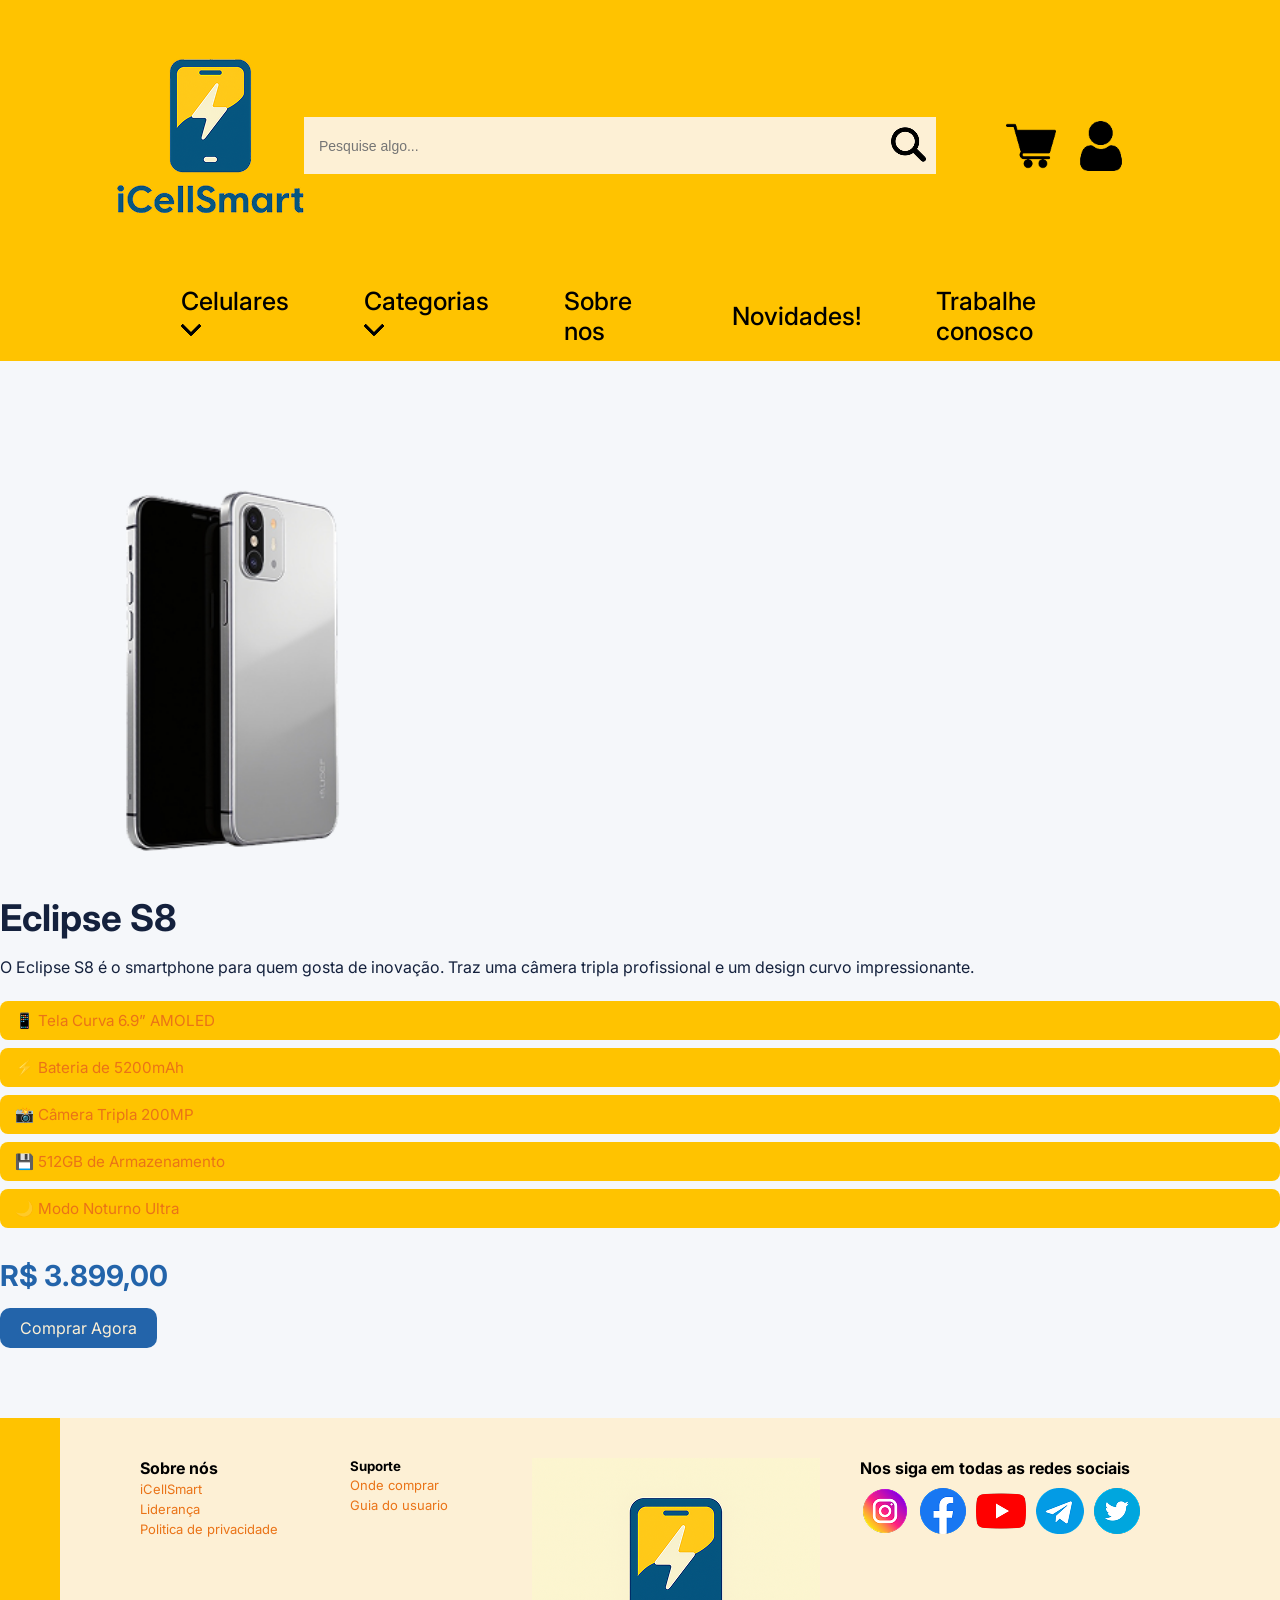
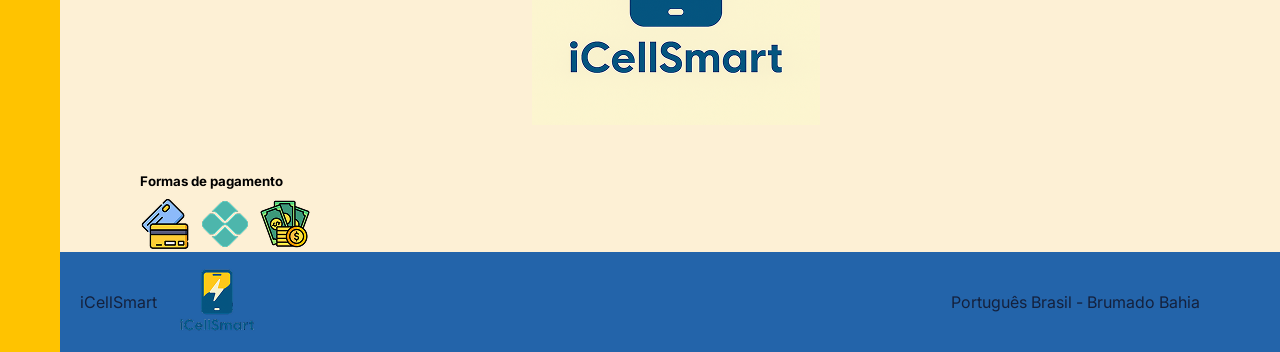
==== eclipses8.html @ d21374c1 "first commit" ====
<!DOCTYPE html>
<html lang="pt-br">
<head>
    <meta charset="UTF-8">
    <title>iCellSmart</title>
    <link rel="stylesheet" href="estilo.css">
    <link rel="preconnect" href="https://fonts.googleapis.com">
    <link rel="preconnect" href="https://fonts.gstatic.com" crossorigin>
    <link href="https://fonts.googleapis.com/css2?family=Geologica:wght@100..900&family=Inter:ital,opsz,wght@0,14..32,100..900;1,14..32,100..900&display=swap" rel="stylesheet">
    <link rel="icon" type="image/png" href="imagem/logopequeno 1.png">
</head>
<body>
    <header id="menu-top">
        <div class="container grid-topo">
            <h1 id="logo">
                <a href="index.html"><img src="imagem/Logo.png"></a>
            </h1>
            <div id="pesq"> 
                <input type="text" placeholder="Pesquise algo...">
                <button><img src="imagem/magnifying-glass 1.png" alt=""></button>
            </div>
           <div class="icones-menu">
                <img src="imagem/shopping-cart.png" alt="">
                <img src="imagem/user1.png" alt="">
                <div id="user-icone">
                    <p>Minha conta</p>
                    <a href=""> Entrar </a> <br>
                    <a href=""> Lista de desejos</a>
                </div>
            </div>
        </div>
        <div>
            <nav class="menu-nav">
                    <ul>
                        <li> <a href="celulares.html">Celulares<img src="imagem/left-arrow 1.png" > </a></li>
                        <li> <a href="celulares.html">Categorias<img src="imagem/left-arrow 2.png" > </a></li>
                        <li> <a href="sobrenos.html">Sobre nos</a></li>
                        <li> <a href="novidades.html">Novidades!</a></li>
                        <li> <a href="trabalheconosco.html">Trabalhe conosco</a></li>
                    </ul>
            </nav>
        </div>
    </div>
    </header>

    <main id="produto-detalhe">
        <section class="produto-container">
            <div class="produto-imagem">
                <img src="imagem/celular3.png" alt="Eclipse S8">
            </div>
            <div class="produto-info">
                <h1>Eclipse S8</h1>
                <p class="descricao">
                    O Eclipse S8 é o smartphone para quem gosta de inovação. 
                    Traz uma câmera tripla profissional e um design curvo impressionante.
                </p>
                <ul class="especificacoes">
                    <li>📱 Tela Curva 6.9” AMOLED</li>
                    <li>⚡ Bateria de 5200mAh</li>
                    <li>📸 Câmera Tripla 200MP</li>
                    <li>💾 512GB de Armazenamento</li>
                    <li>🌙 Modo Noturno Ultra</li>
                </ul>
                <p class="preco">R$ 3.899,00</p>
                <a href="#" class="btn-comprar">Comprar Agora</a>
            </div>
        </section>
    </main>

    <footer id="rodape"> 
        <div id="barra-amarela-sobrenos"></div>
        <div class="container grid-rodape">
            <div class="coluna">
                <h4>Sobre nós</h4>
                <ul>
                    <li><a href="">iCellSmart</a></li>
                    <li><a href="">Liderança</a></li>
                    <li><a href="">Politica de privacidade</a></li>
                </ul>
            </div>
            <div class="coluna">
            <h5>Suporte</h5>
                <ul class="coluna">
                    <li><a href="">Onde comprar</a></li>
                    <li><a href="">Guia do usuario</a></li>
                </ul>
            </div>
            <div class="coluna logopeque">
                <h1>
                    <a href="index.html"><img src="imagem/logo2.png"></a>
                </h1>
            </div>
            <div class="coluna">
                <h4>Nos siga em todas as redes sociais</h4>
                <div id="redes">
                    <a href=""><img src="imagem/insta.png" alt=""></a>
                    <a href=""><img src="imagem/face.png" alt=""></a>
                    <a href=""><img src="imagem/youtu.png" alt=""></a>
                    <a href=""><img src="imagem/tele.png" alt=""></a>
                    <a href=""><img src="imagem/twitter.png" alt=""></a>
                </div>
            </div>
            <div class="coluna">
                <h5>Formas de pagamento</h5>
                <div id="paga">
                    <a href=""><img src="imagem/cartao.png" alt=""></a>
                    <a><img src="imagem/pix.png" alt=""></a>
                    <a><img src="imagem/dinhei.png" alt=""></a>
                </div>
            </div>
        </div>
        <div class="barra-abaixo">
            <div style="display: flex; align-items: center; gap: 10px;">    
                <p>iCellSmart</p>
                <img src="imagem/logopequeno.png">
            </div>
            <div>
                <p>Português Brasil - Brumado Bahia</p>
            </div>
        </div>
    </footer>
</body>
</html>
---- estilo.css ----
*{
    margin: 0;
    padding: 0;
    box-sizing: border-box;
}

body{
    background-color: var(--branco);
}

:root{
    --azulescuro: #2364AA;
    --azul: #3DA5D9;
    --azulclaro: #73BFB8;
    --amarelo: #FFC300;
    --laranja: #EA7317;
    --azuldasruas: #14213D;
    --branco: #FDF0D5;
    --fonte-titulo: "Geologica", sans-serif;
    --fonte-texto: "Inter", sans-serif;
}
.container{
    max-width: 1202px;
    margin: 0 auto;
    padding: 0 20px;
}

body{
    font-family: var(--fonte-texto);
}

#topo{
    width: 100%;
    min-height: 125px;
    background-color: var(--azuldasruas);
}

#lads{
    padding: 10px 19px;
    display: flex;
    justify-content: space-around;
    align-items: center;
    color: var(--amarelo);
}

#menu-top{
    width: 100%;
    padding: 15px 0;
    background-color: var(--amarelo);
    display: flex;  
    flex-direction:column ;
    align-items: center;
    gap: 10px;
}

#logo > img{
    width: 70px;
    height: auto;
}

#pesq{
    width: 100%;
    max-width: 737px;
    height: 57px;
    display: flex;
    align-items: center;
    background-color: var(--branco);
}

#pesq > input{
    border: none;
    padding: 10px 15px;
    width: 100%;
    font-size: 14px;
    outline: none;
    background-color: var(--branco);
}

#pesq > button{
    border: none;
    background: none;
    padding: 0 10px;
    cursor: pointer;
}

#pesq > img{
    width: 20px;
    height: 20px;
}

.menu-nav{
    width: 90%;
    margin: 0 auto;
}

.menu-nav > ul{
    display: flex;
    justify-content: center;
    align-items: center;
    gap: 75px;
    list-style: none;
    font-size: 25px;
}

.menu-nav a{
    text-decoration: none;
    color: black;
    font-weight: 500;
    transition: 0.3s;
}

.menu-nav a:hover{
    color: var(--azulescuro);
}

.menu-nav > img{
    width: 12px;
    margin-left: 5px;
}

.icones-menu{
    position: relative;
    display: flex;
    align-items: center;
    gap: 20px;
}

.icones-menu > img{
    width: 50px;
    height: 50px;
    cursor: pointer;
}

#user-icone{
    display: none;
    top: 100%;
    left: 0;
    position: absolute;
    background-color: var(--branco);
    border: 1px solid var(--laranja);
    height: 90px;
    width: 150px;
    z-index: 1;
    margin: 5px;
    padding: 10px;
}

#user-icone p{
    font-weight: 700;
}

#user-icone a{
    text-decoration: none;
    color: black;
    font-weight: 500;
    transition: 0.3s;
}

#user-icone a:hover{
    color: var(--azul);
}

.icones-menu:hover #user-icone{
    display: block;
}

.grid-topo{
    display: grid;
    grid-template-columns: 150px 1fr auto auto;
    align-items: center;
    gap: 70px;
    width: 90%;
    margin: 0 auto;
}

#banner-principal {
    width: 100%;
    height: 400px;
    background: linear-gradient(to right, var(--amarelo), var(--azulescuro));
    display: flex;
    justify-content: center;
    align-items: center;
    overflow: hidden;
}

.conteudo-banner {
    display: flex;
    align-items: center;
    justify-content: space-between;
    width: 90%;
    max-width: 1100px;
}


.texto-banner {
    text-align: left;
    color: black;
    font-family: var(--fonte-titulo);
    font-size: 25px;
    line-height: 1.1;
    font-weight: 400;
}

.text-azul{
    color:var(--azulescuro);
}

#info{
    padding: 30px 0;
    background-color: var(--branco);
}

.icones{
    display: flex;
    justify-content: space-around;
    align-items: center;
}

.icones > img{
    width: 80px;
    height: auto;
}

.icones{
    gap: 30px;
    padding: 10px 0;
}

#celulares{
    padding: 60px 0;
    background-image: linear-gradient(to top, var(--azuldasruas), var(--azulescuro));
}

.produtos{
    display: flex;
    justify-content: space-around;
    align-items: center;
    gap: 30px;
    flex-wrap: wrap;
}

.produtos > article{
    text-align: center;
    transition: transform 0.3s ease, opacity 0.3s ease;
}

.produtos > article > img{
    max-width: 350px;
    height: auto;
    margin-bottom: 15px;
}

#titul-cel{
    color: var(--branco);
    font-family: var(--fonte-texto);
    font-weight: 600;
    text-align: left;
    margin-bottom: 40px;
}

.text-branco{
    color: var(--branco);
    font-family: var(--fonte-texto);
    font-weight: 600;
    font-size: 1.2rem;
    margin-bottom:15px ;
}

.produtos article a img{
    width: 50px;
    opacity: 0.8;
    transition: transform 0.3 ease, opacity 0.3 ease;
}

#rodape{
    position: relative;
    background-color: var(--branco);
    padding: 40px 0 0 0;
    font-family: var(--fonte-texto);
    overflow: hidden;
}

.grid-rodape{
    display: grid;
    grid-template-columns: 1fr 1fr 1fr 1.5fr;
    align-items: start;
    gap: 40px;
    max-width: 1200px;
    margin: 0 auto;
    padding: 0 100px;
    box-sizing: border-box;
}

.grid-rodape > h4{
    font-size: 16px;
    margin-bottom: 10px;
}

.grid-rodape > ul{
    padding: 0;
}

.grid-rodape > li{
    margin-bottom: 5px;
}

.grid-rodape a{
    text-decoration: none;
    color: var(--laranja);
    font-size: 13px;
}

.grid-rodape a:hover{
    color: var(--azuldasruas);
}

.logopeque{
    display: flex;
    justify-content: center;
}

.logopeque > img{
    width: 150px;
    display: block;
    margin: 0 auto;
}

#redes{
    display: flex;
    gap: 10px;
    margin-top: 10px;
}

#redes > img{
    width: 40px;
    margin-right: 10px;
}

#paga{
    display: flex;
    gap: 10px;
    margin-top: 10px;
}

#paga > img{
    width: 40px;
    margin-right: 10px;
}

.barra-abaixo{
    background-color: var(--azulescuro);
    color: var(--azuldasruas);
    display: flex;
    justify-content: space-between;
    align-items: center;
    box-sizing: border-box;
    padding: 0 80px;
    margin-top: 0;
    width: 100%;
}

.barra-abaixo > img{
    width: 50px;
    height: auto;
}

.barra-abaixo > p{
    color: var(--azuldasruas);
    margin: 0;
    font-size: 15px;
}

ul{
    list-style: none;
}

#barra-amarela{
    position: absolute;
    left: 0;
    top: 0;
    width: 60px;
    height: 100%;
    background-color: var(--amarelo);
    z-index: 0;
}

#barra-amarela-sobrenos{
    position: absolute;
    left: 0;
    top: 0;
    width: 60px;
    height: 100%;
    background-color: var(--amarelo);
    z-index: 0;
}

#conteudo{
    width: 100%;
    background-color: var(--branco);
}

.area-interna{
    min-height:600px;
    padding: 10px 20px;
}

.area-interna > h3{
    font-family: var(--fonte-texto);
    font-size: 2.5rem;
    font-weight: 900;
    color: var(--azul);
    margin: 20px 0;
}

.area-interna > p{
    font-size: 1.15rem;
    color: var(--azuldasruas);
    line-height: 150%;
    text-indent: 24px;
    margin-bottom: 13px;
    text-align: justify;
}

.area-interna .imagem-dono{
    width: 250px;
    height: auto;
    border-radius: 20px;
    margin: 10px;
    float: right;
    align-items: center;
}

.area-interna .imagem-esquerda{
     width: 150px;
    height: auto;
    border-radius: 20px;
    margin: 5px;
    float: left;
    align-items: center;
}

.conteudo-novidades{
    max-width: 1000px;
    margin: 60px auto;
    padding: 0 20px;
    display: flex;
    flex-direction: column;
    gap: 40px;
}

.novidade{
    background-color: var(--amarelo);
    padding: 30px;
    border-radius: 12px;
    box-shadow: 0 4px 10px black;
}

.novidade > h2{
    color: var(--azuldasruas);
    margin-bottom: 10px;
    font-size: 1.6rem;
}

#trabalhe{
    background-color: var(--branco);
    color: var(--azuldasruas);
    padding: 60px 20px;
    font-family: var(--fonte-texto);
    min-height: 100vh;
}

.intro-trabalho{
    max-width: 900px;
    margin: 0 auto 40px;
    text-align: center;
}

.intro-trabalho > h1{
    font-family: var(--fonte-titulo);
    color: var(--azuldasruas);
    margin-bottom: 15px;
    font-size: 2.2rem;
}

.intro-trabalho > p1{
    font-size: 1.1rem;
    line-height: 1.6;
}

.requisitos{
    max-width: 800px;
    margin: 0 auto 40px;
    background: var(--branco);
    border-radius: 10px;
    padding: 30px;
    box-shadow: 0 2px 8px black;
}

.requisitos > h2{
    color: var(--azuldasruas);
    margin-bottom: 15px;
}

.requisitos > ul{
    list-style: none;
    padding: 0;
}

.requisitos > li{
    margin-bottom: 10px;
    font-size: 1rem;
}

.candidatura{
    text-align: center;
    max-width: 800px;
    margin: 0 auto;
}

.candidatura h2{
    color: var(--laranja);
    margin-bottom: 15px;
}

.candidatura #gmail{
    color: var(--azulescuro);
    font-size: 1.1rem;

}

#vendas {
    background-image: linear-gradient(to bottom, var(--azulescuro), var(--azul));
    font-family: var(--fonte-texto);
    padding-bottom: 60px;
}

.banner-produtos {
    text-align: center;
    padding: 60px 20px 30px;
    background-color: var(--azulclaro);
    color: var(--azuldasruas);
}

.banner-produtos h1 {
    font-family: var(--fonte-titulo);
    font-size: 2.2rem;
    margin-bottom: 10px; 
}

.banner-produtos p {
    font-size: 1.1rem;
}

.filtros{
    display: flex;
    justify-content: center;
    align-items: center;
    gap: 15px;
    padding: 20px;
}

.filtros input, .filtros select{
    padding: 10px 15px;
    border: 1px solid black;
    border-radius: 10px;
    font-size: 15px;
    width: 250px;
}

.grid-prosutos{
    display: grid;
    grid-template-columns: repeat(auto-fit, minmax(250px 1fr));
    gap: 30px;
    max-width: 1200px;
    margin: 0 auto;
    padding: 30px 20px;
}

.produto{
    background-color: var(--branco);
    border-radius: 20px;
    box-shadow: 0px 5px 15px black;
    text-align: center;
    padding: 20px;
    transition: transform 0.3s ease;
}

.produto:hover {
    transform: translateY(-8px);
}

.produto img{
    width: 180px;
    height: auto;
    margin-bottom: 10px;
}

.produto h2{
    font-size: 1.2rem;
    margin-bottom: 5px;
    color: var(--azuldasruas);
}

.produto p{
    font-size: 1rem;
    font-weight: bold;
    color: var(--azul);
    margin-bottom: 10px;
}

.btn-comprar{
    background-color: var(--azulescuro);
    color: var(--branco);
    padding: 10px 20px;
    text-decoration: none;
    border-radius: 10px;
    transition: background-color 0.3s;
}

.btn-comprar:hover{
    background-color: var(--azul);
}

#produto-detalhe {
    background-color: #f5f7fa;
    padding: 80px 0;
    font-family: var(--fonte-texto);
}

.produtos-container {
    max-width: 1100px;
    margin: 0 auto;
    display: grid;
    grid-template-columns: 1fr 1fr;
    gap: 60px;
    align-items: center;
    background-color: var(--branco);
    padding: 50px;
    border-radius: 20px;
    box-shadow: 0 8px 25px black;
}

.produto-imagem img {
    width: 450px;
    border-radius: 15px;
    transition: transform 0.3s ease;
}

.produto-imagem img:hover{
    transform: scale(1.05);
}

.produto-info h1{
    font-size: 2.3rem;
    color: var(--azuldasruas);
    margin-bottom: 15px;
}

.produto-info .descricao {
    font-size: 1rem;
    color: var(--azuldasruas);
    margin-bottom: 20px;
    line-height: 1.6;
}

.especificacoes {
    list-style: none;
    padding: 0;
    margin-bottom: 30px;
}

.especificacoes li{
    background-color: var(--amarelo);
    margin-bottom: 8px;
    padding: 10px 15px;
    border-radius: 8px;
    font-size: 0.95rem;
    color: var(--laranja);
}

.preco{
    font-size: 1.8rem;
    font-weight: bold;
    color: var(--azulescuro);
    margin-bottom: 25px;
}

.btn-comprar-produto {
    display: inline-block;
    background-color: var(--azulescuro);
    color: var(--branco);
    text-decoration: none;
    padding: 15px 40px;
    border-radius: 10px;
    font-size: 1rem;
    transition: all 0.3s ease;
}

.btn-comprar-produto:hover{
    background-color: var(--amarelo);
    color: var(--azulclaro);
    transform: scale(1.05);
}
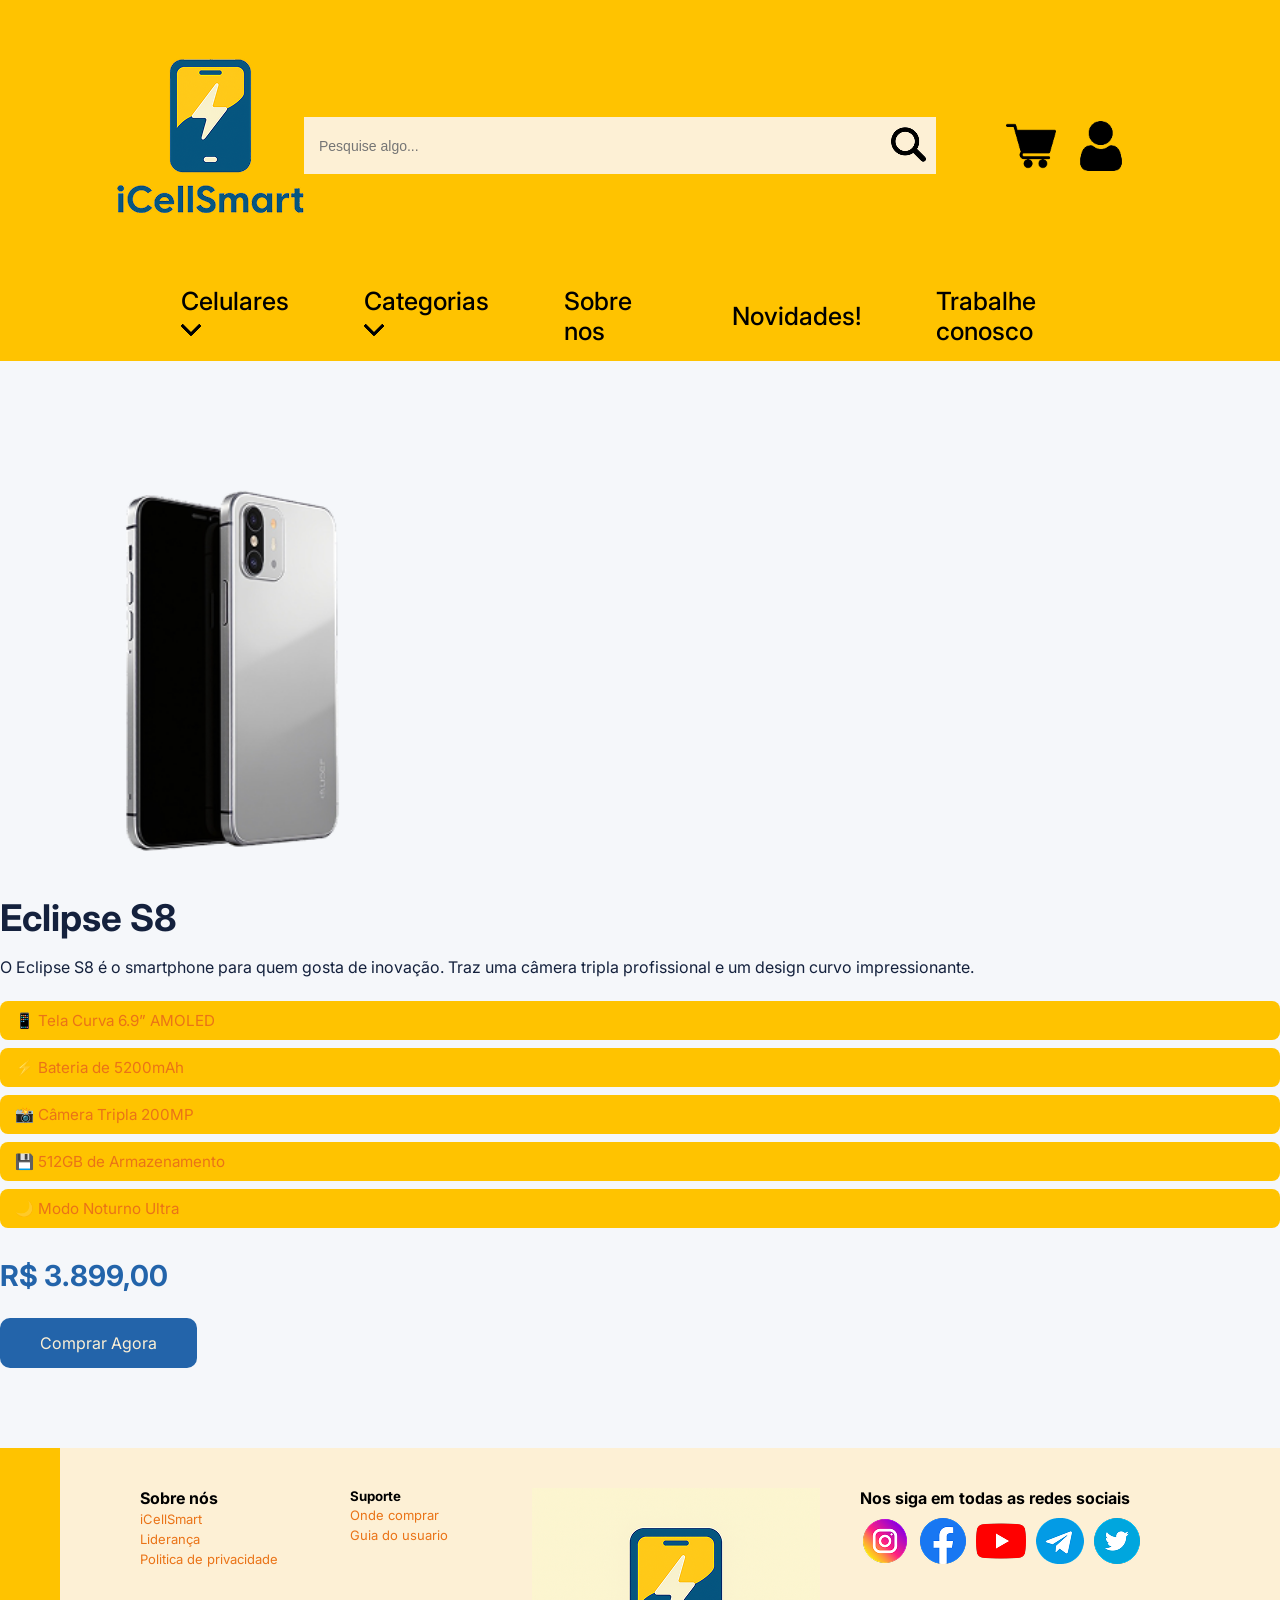
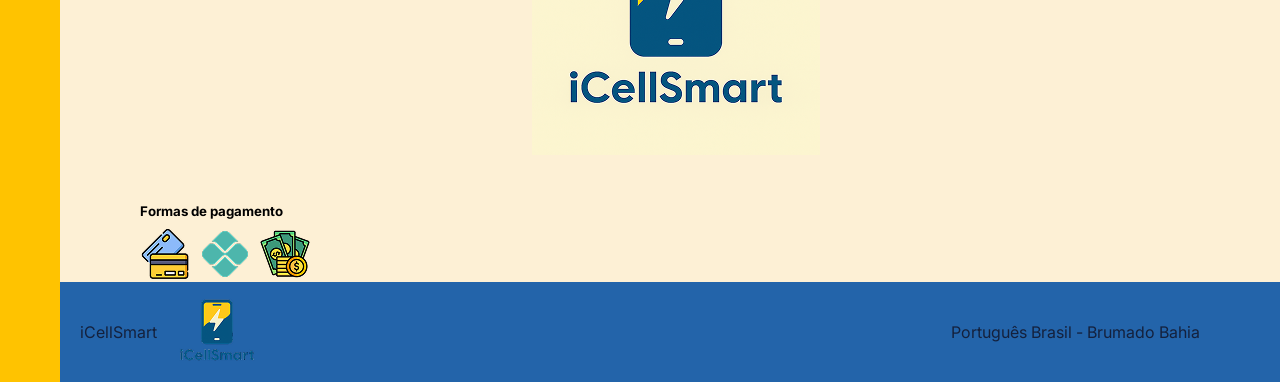
==== commit 9291007e: "bootão de comprar" ====
--- a/eclipses8.html
+++ b/eclipses8.html
@@ -62,7 +62,7 @@
                     <li>🌙 Modo Noturno Ultra</li>
                 </ul>
                 <p class="preco">R$ 3.899,00</p>
-                <a href="#" class="btn-comprar">Comprar Agora</a>
+                <a href="#" class="btn-comprar-produto">Comprar Agora</a>
             </div>
         </section>
     </main>
